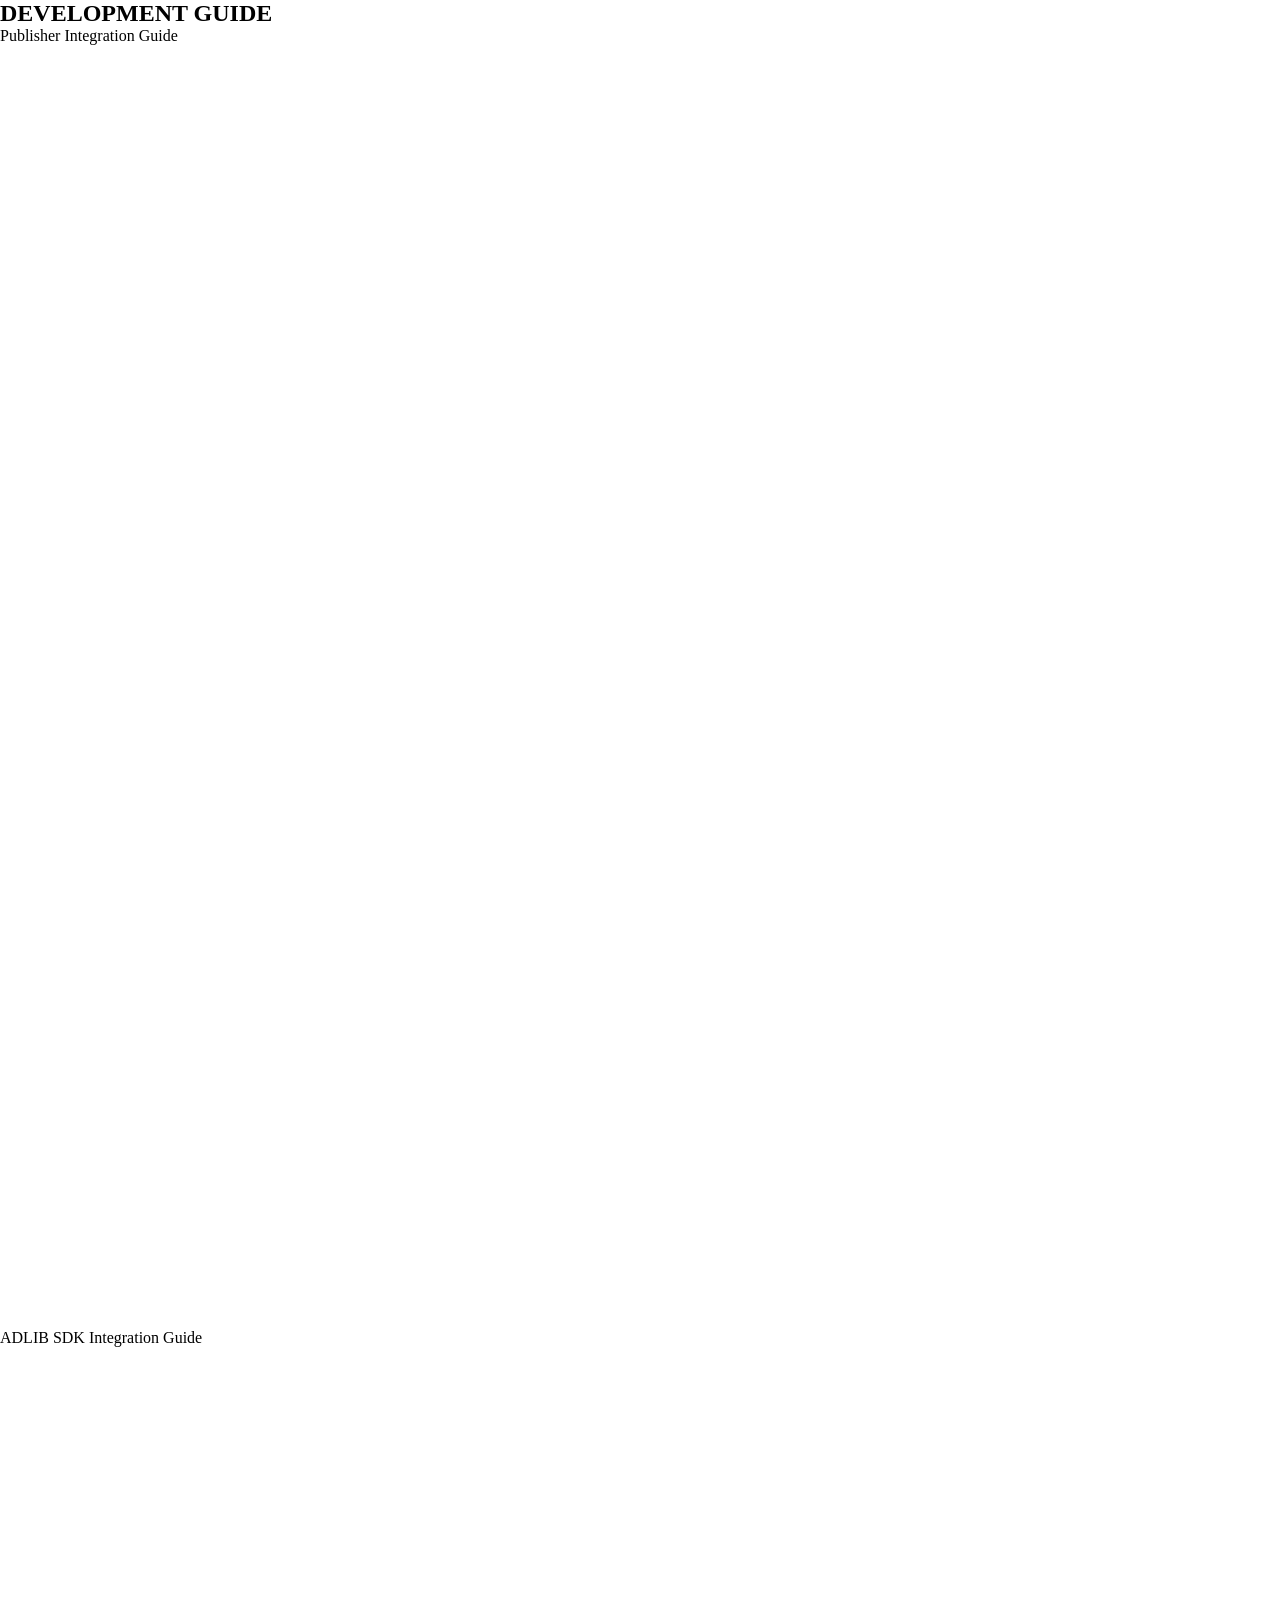
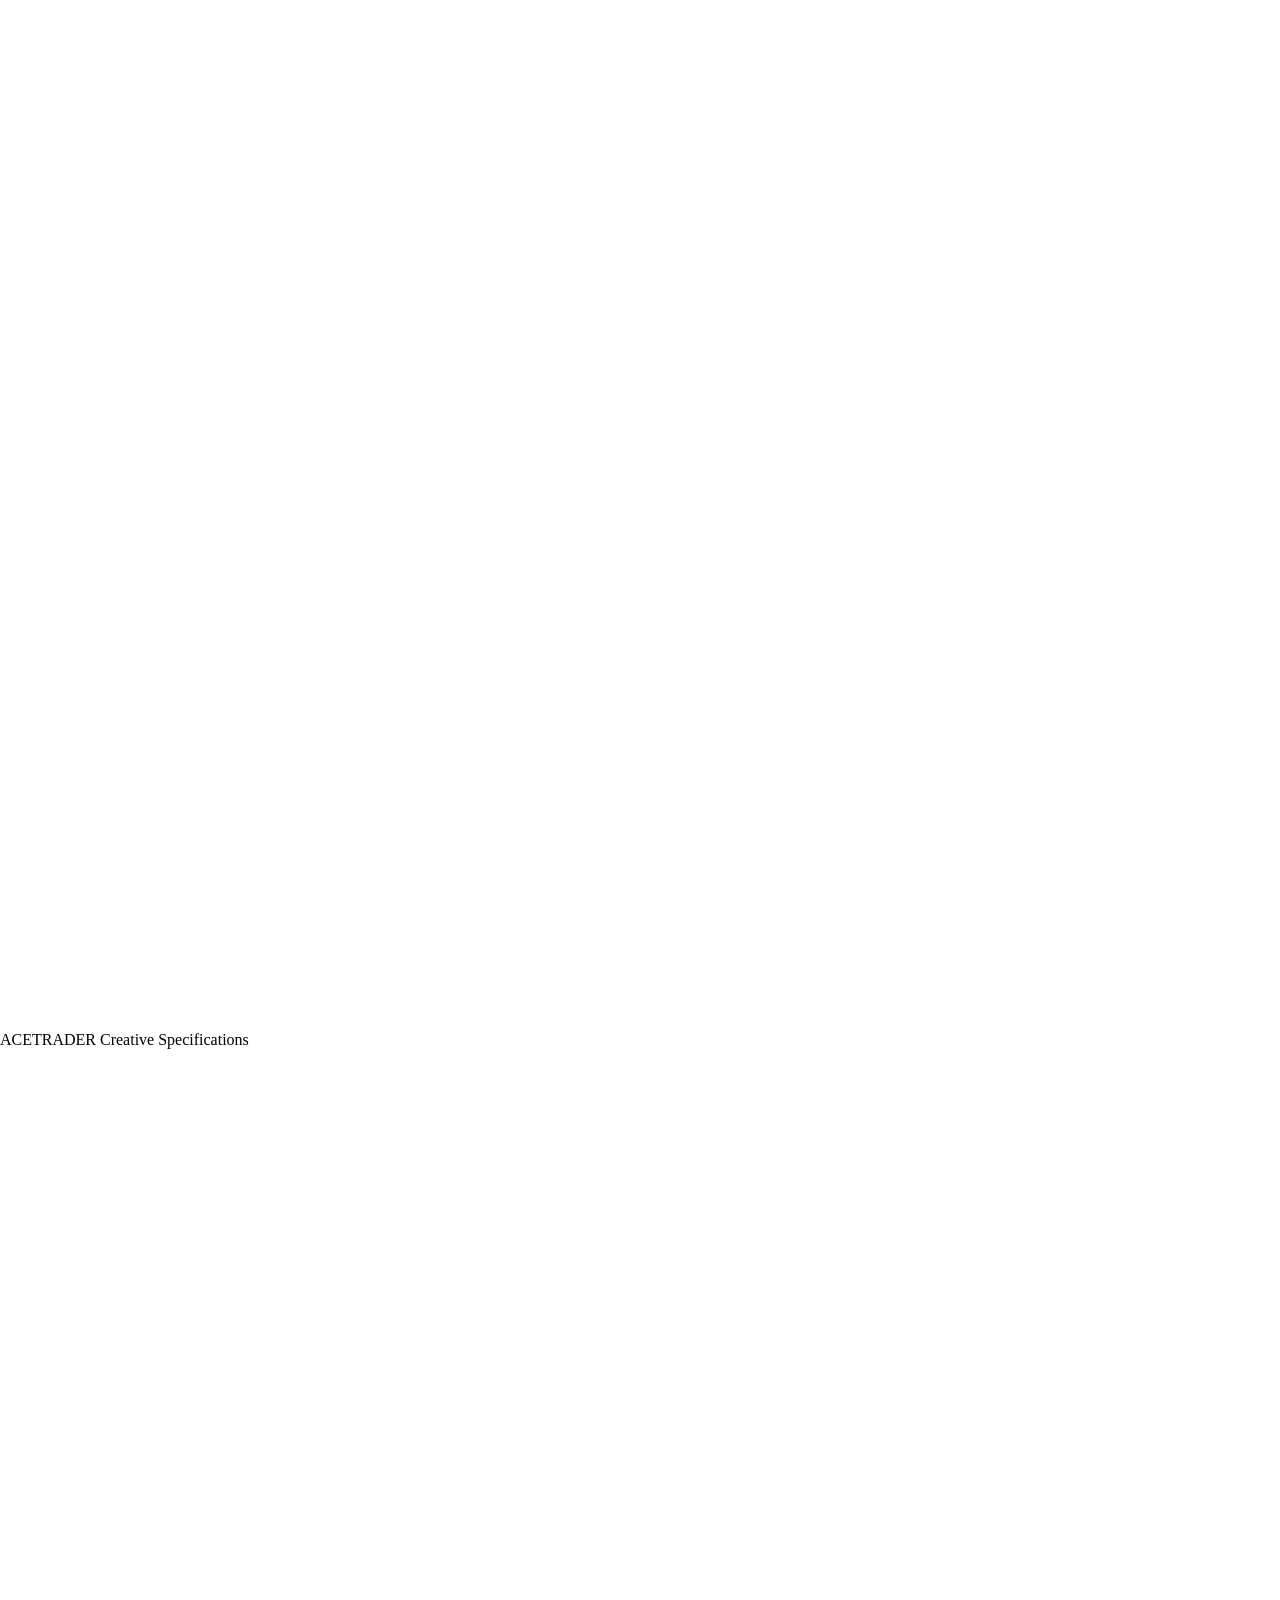
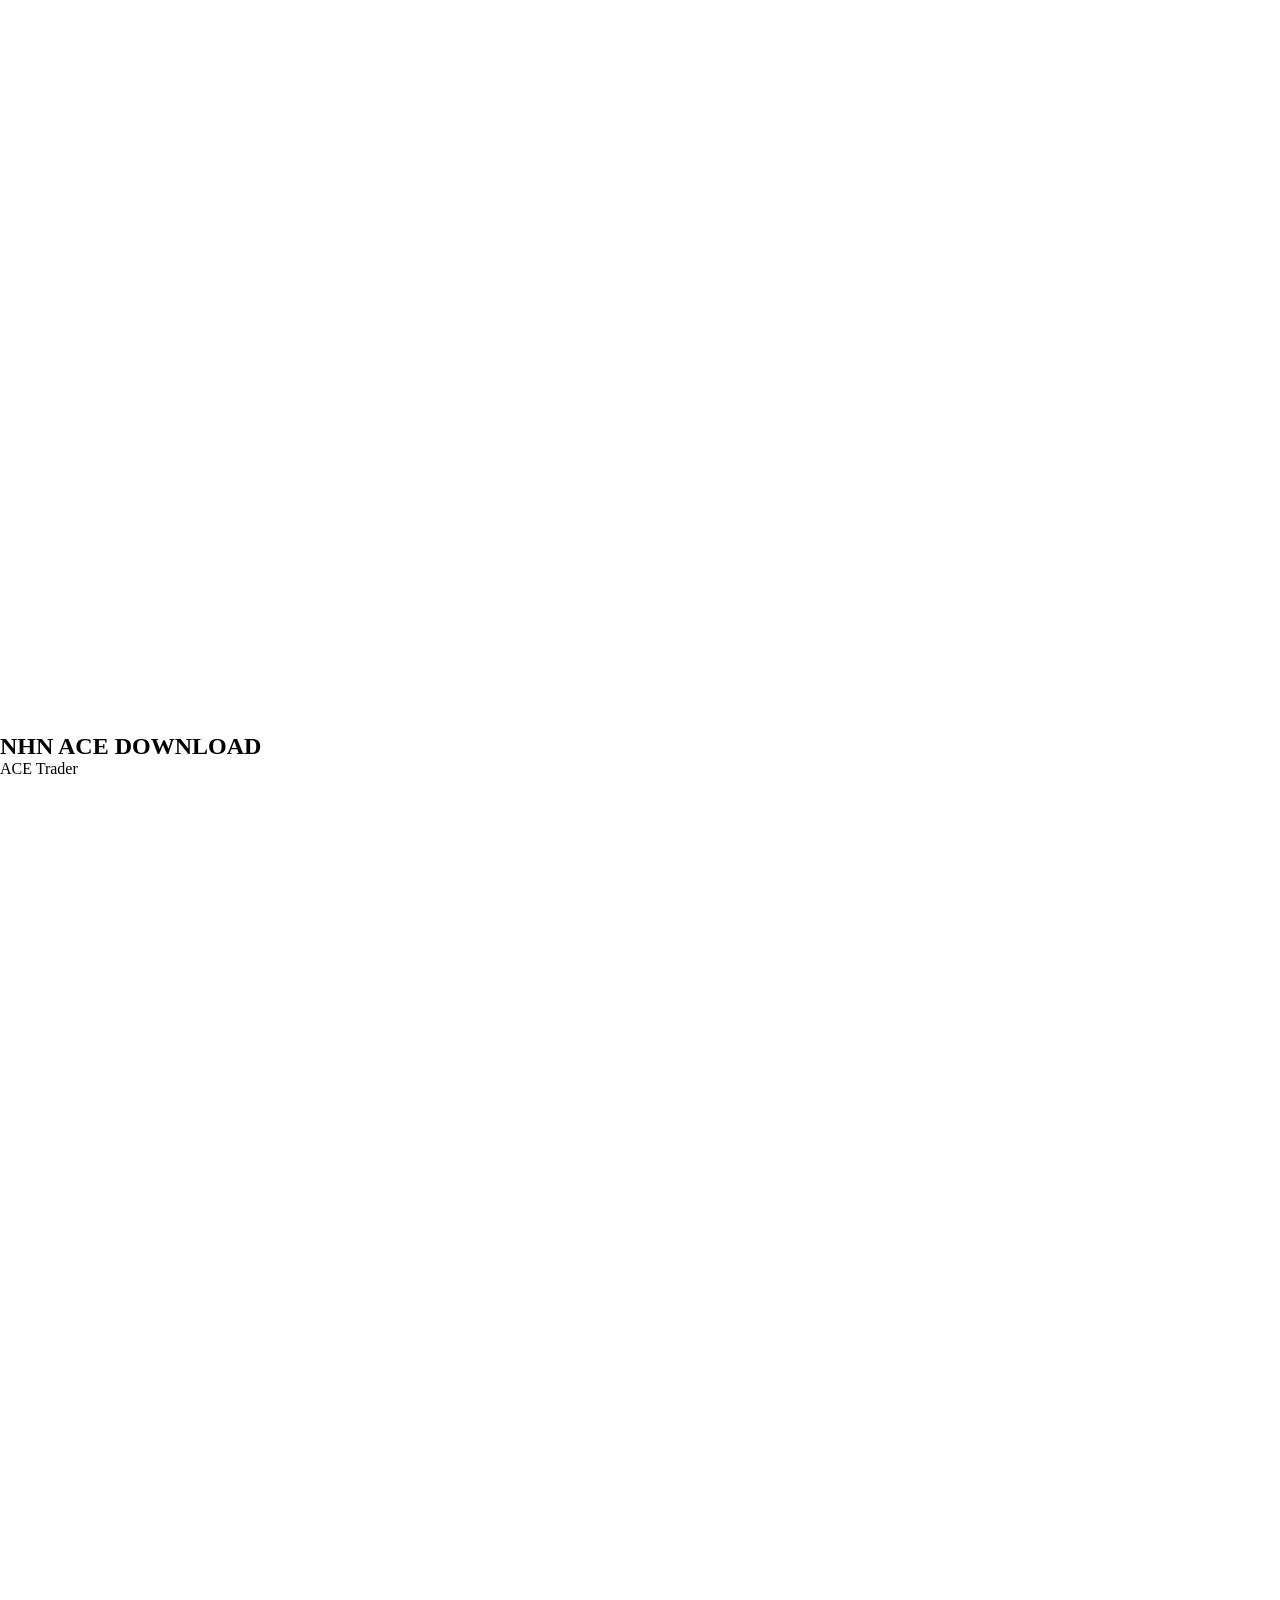
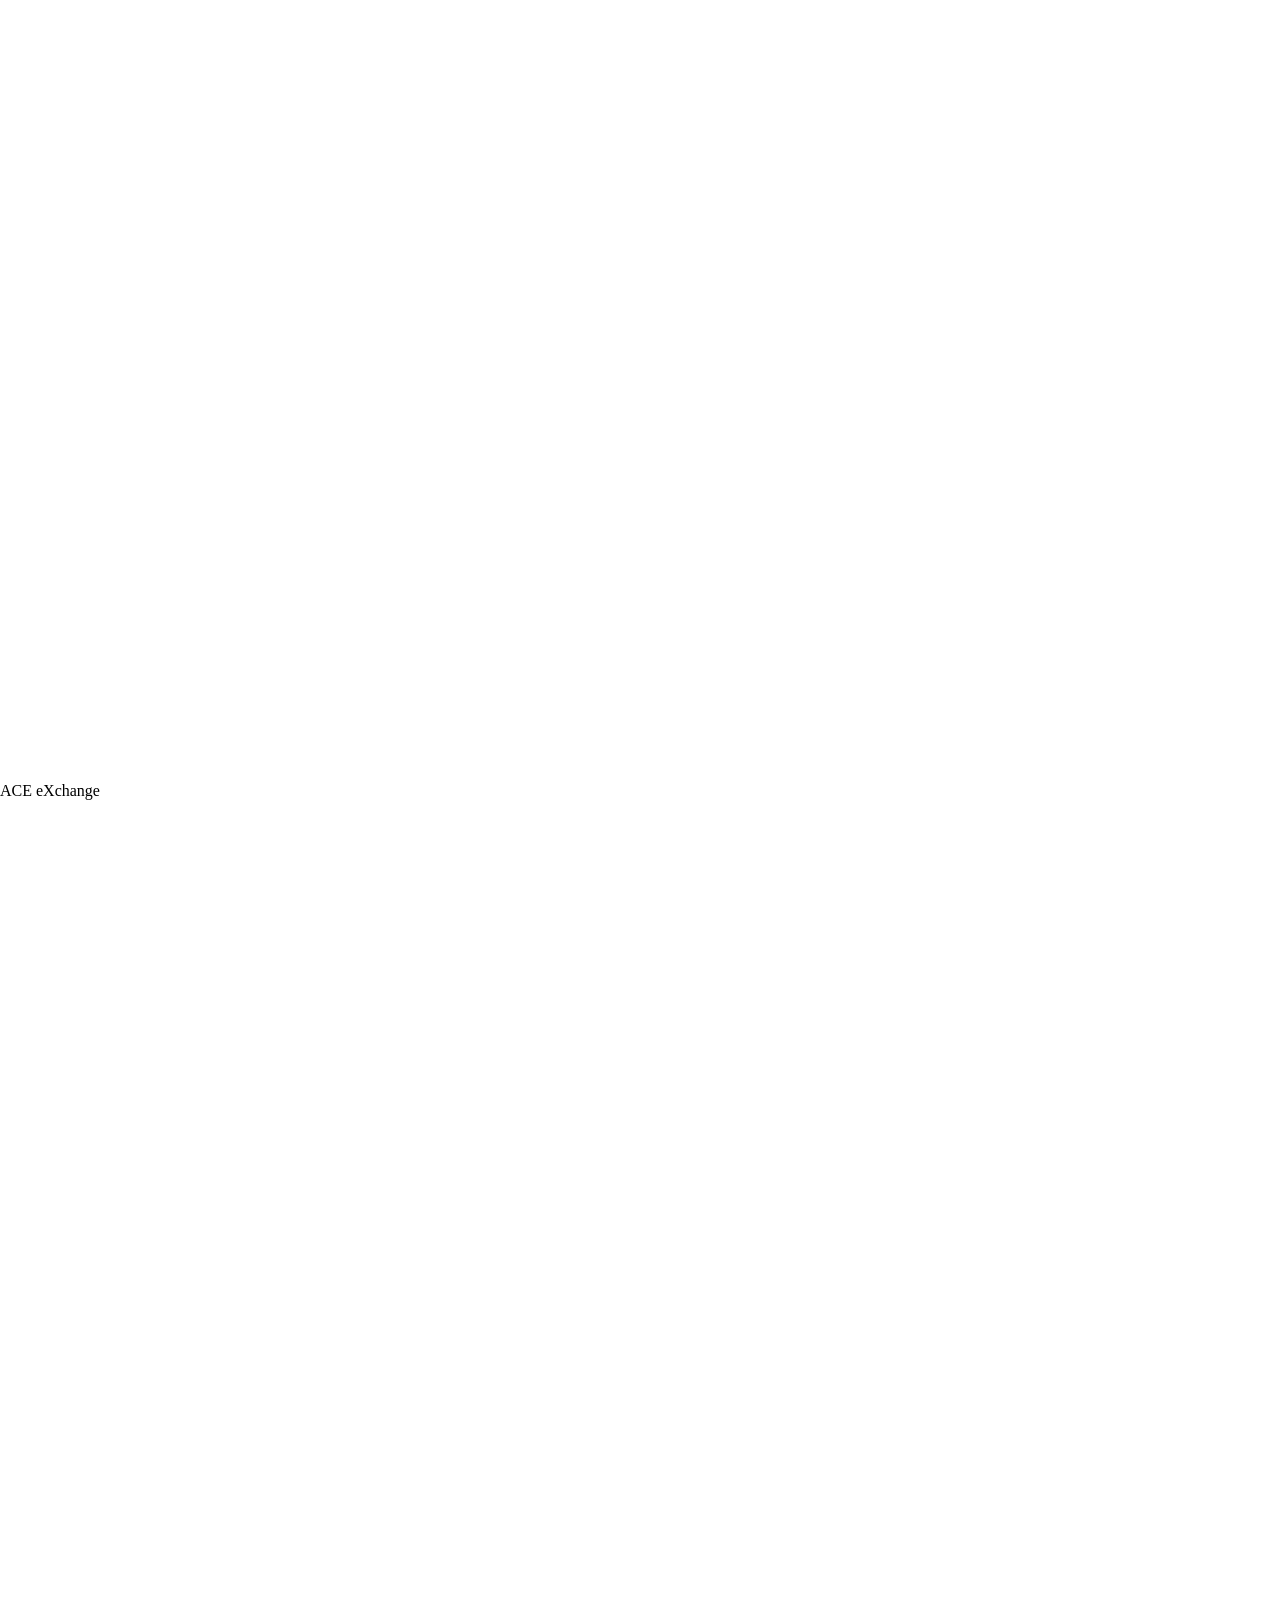
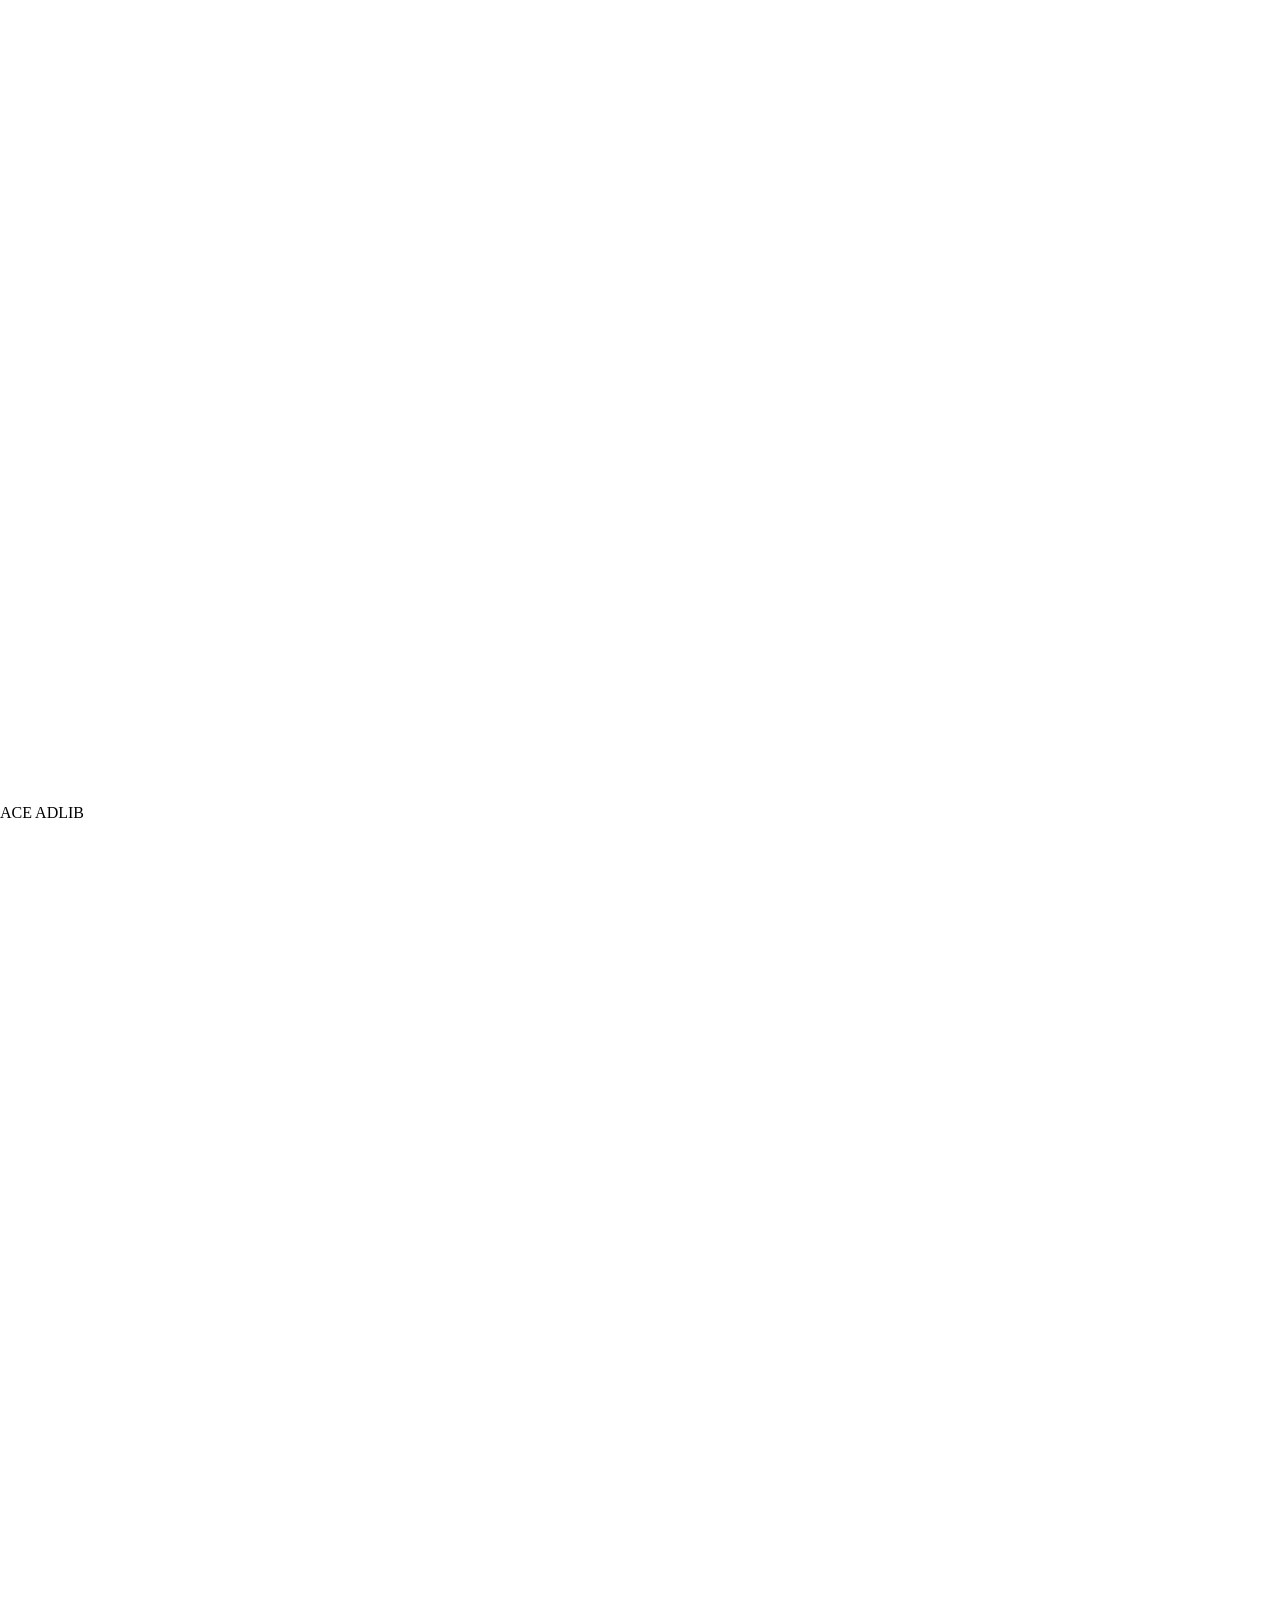
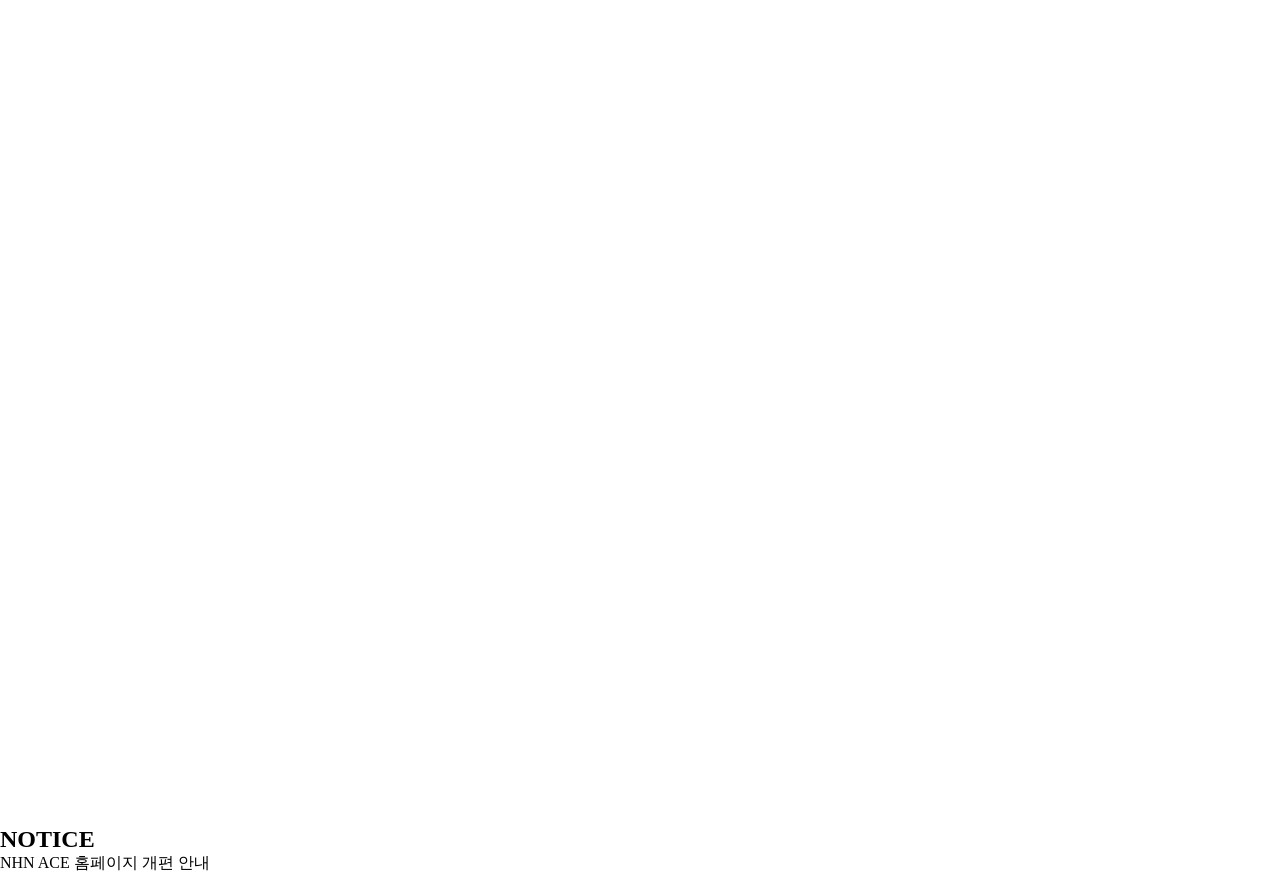
==== index-2.html @ be58c622 "0407 0407" ====
<!DOCTYPE html>
<html lang="en">
<head>
    <meta charset="UTF-8">
    <meta name="viewport" content="width=device-width, initial-scale=1.0">
    <title>Document</title>
    <link rel="stylesheet" href="style.css">
</head>

<body>
    <section>
        <div class="cotent column wrap ">
            <div class="box1 box-color1">
                <h2>DEVELOPMENT GUIDE</h2>

                <div>
                <p>Publisher Integration Guide 
                    <span><img src="images/icon/go.svg" alt="">
                    </span>
                </p>
                <p>ADLIB SDK Integration Guide 
                    <span><img src="images/icon/go.svg" alt="">
                    </span>
                </p>
                <p>ACETRADER Creative Specifications 
                    <span><img src="images/icon/go.svg" alt="">
                    </span>
                </p>
                </div>
            </div>
            <div class="box1 box-color2">
                <h2>NHN ACE DOWNLOAD</h2>

                <div>
                    <p>ACE Trader 
                    <span><img src="images/icon/white_download.svg" alt="">
                    </span>
                </p>
                <p>ACE eXchange
                    <span><img src="images/icon/white_download.svg" alt="">
                    </span>
                </p>
                <p>ACE ADLIB 
                    <span><img src="images/icon/white_download.svg" alt="">
                    </span>
                </p>
                </div>
            </div>
            <div class="box1 box-color3 box3-p">
                <h2>NOTICE</h2>
                <p class="p-font-style">NHN ACE 홈페이지 개편 안내</p>
            </div>
        </div>
    </section>
</body>
</html>
---- style.css ----
*{
    margin: 0;
    padding: 0;
}

img{
    width: 100%;
}
.product-img{
    width: 100%;
    height: 200px;
    overflow: hidden;
}
.product{
    width: 50%;
}
.item{
    width: 1600px;
    margin: auto;
    display: flex;
    gap: 20px;
}

.c-box{
    width: 33.33%;
}
.red-bg{
    width: 100%;
    height: 200px;
    background-color: red;
}
.blue-bg{
    width: 100%;
    height: 200px;
    background-color: blue;
}
.pink-bg{
    width: 100%;
    height: 200px;
    background-color: pink;
}

.content-1{
    width: 25%;
}

.content-2{
    width: 20%;
}

@media (max-width: 1600px){
    .item{
        width: 100%;
        }
}

@media (max-width: 768px){
        .column{
            flex-direction: column;
        }
         .c-box{
            width: 100%;
        }
        .content-1{
            width: 50%;
        }
        .wrap{
            flex-wrap:wrap
        }
        .gap{
            gap: 0px;
        }

        .w-100{
            width: 100%;
        }
        .w-50{
            width: 50%;
        }
}
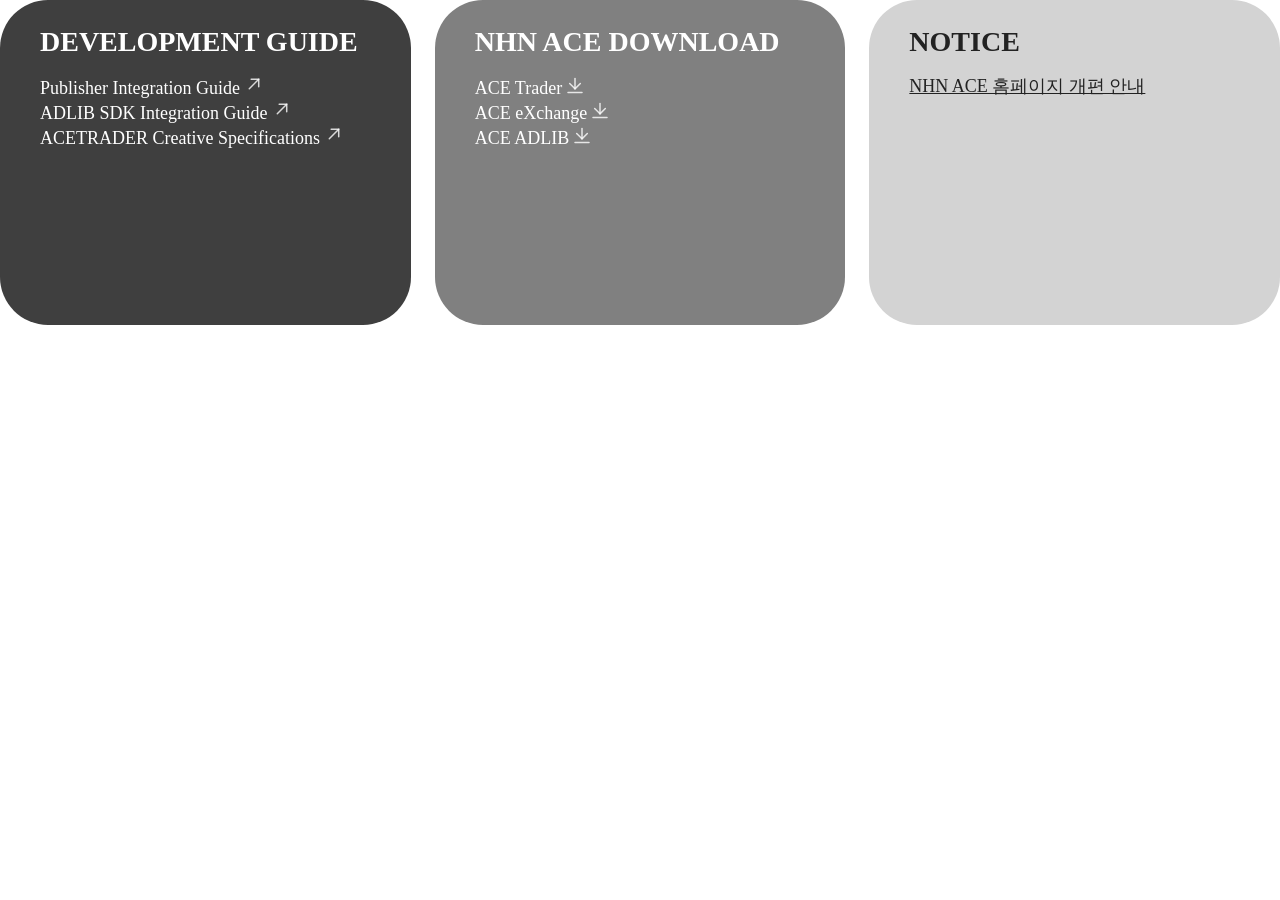
==== commit 98719f18: "de de" ====
--- a/index-2.html
+++ b/index-2.html
@@ -4,7 +4,7 @@
     <meta charset="UTF-8">
     <meta name="viewport" content="width=device-width, initial-scale=1.0">
     <title>Document</title>
-    <link rel="stylesheet" href="style.css">
+    <link rel="stylesheet" href="style-2.css">
 </head>
 
 <body>
--- a/style-2.css
+++ b/style-2.css
@@ -0,0 +1,68 @@
+*{
+    margin: 0;
+    padding: 0;
+}
+.cotent{
+    display: flex;
+    margin: auto;
+    gap: 24px;
+    justify-content:center;
+}
+
+.box1{
+    padding: 26px 40px 60px;
+    border-radius: 48px;
+    width: 100%;
+    height: 238.63px;
+    color: #fff;
+}
+
+    .box-color1{
+        background: rgb(63, 63, 63);
+    }
+    .box-color2{
+        background: grey;
+    }
+    .box-color3{
+        background: lightgrey;
+    }
+
+h2{
+    font-size: 28px;
+    margin-bottom: 16px;
+}
+p{
+    font-size: 18px;
+}
+    .p-font-style{
+        text-decoration:underline;
+    }
+    .box3-p{
+        color: #222;
+    }
+
+    
+@media (max-width: 1624px){
+    .cotent{
+        width: 100%;
+        margin: auto;
+    }
+}
+
+@media (max-width: 1024px){
+    .cotent{
+        width: 100%;
+        align-items: center;
+    }
+    .column{
+        flex-direction: column;
+    }
+    .wrap{
+        flex-wrap: wrap;
+    }
+    .box1{
+        width:504px;
+    }
+}
+    
+
